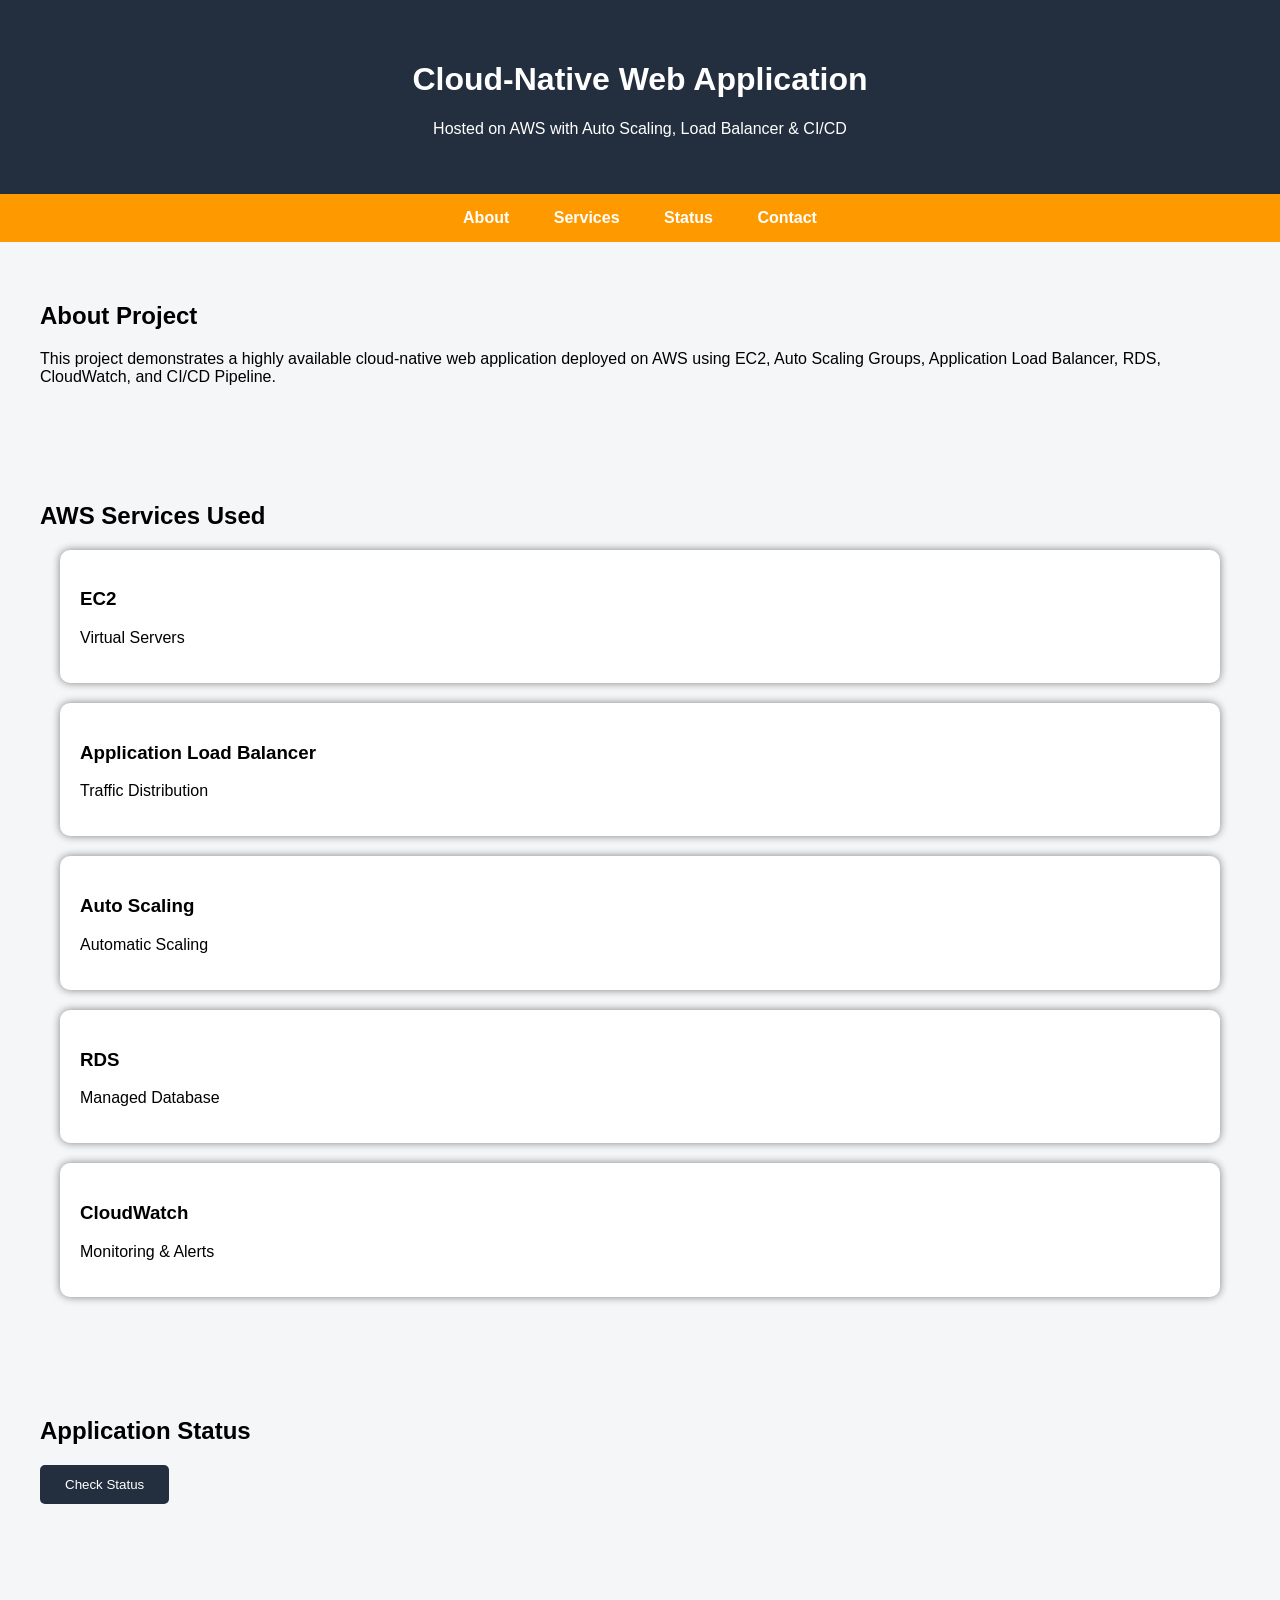
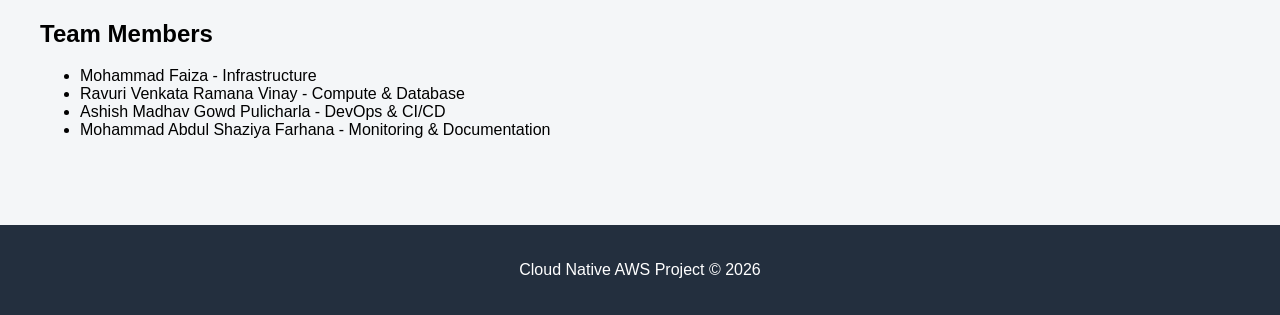
==== Website/index.html @ c8ef6564 "Added website files" ====
<!DOCTYPE html>
<html lang="en">
<head>
    <meta charset="UTF-8">
    <meta name="viewport" content="width=device-width, initial-scale=1.0">
    <title>Document</title>
    <link rel="StyleSheet" href="style.css">
</head>
<body>
    <!DOCTYPE html>
<html lang="en">
<head>
    <meta charset="UTF-8">
    <meta name="viewport" content="width=device-width, initial-scale=1.0">
    <title>Cloud-Native Web Application</title>
    <link rel="stylesheet" href="style.css">
</head>
<body>

<header>
    <h1>Cloud-Native Web Application</h1>
    <p>Hosted on AWS with Auto Scaling, Load Balancer & CI/CD</p>
</header>

<nav>
    <a href="#about">About</a>
    <a href="#services">Services</a>
    <a href="#status">Status</a>
    <a href="#contact">Contact</a>
</nav>

<section id="about">
    <h2>About Project</h2>
    <p>
        This project demonstrates a highly available cloud-native web application
        deployed on AWS using EC2, Auto Scaling Groups, Application Load Balancer,
        RDS, CloudWatch, and CI/CD Pipeline.
    </p>
</section>

<section id="services">
    <h2>AWS Services Used</h2>

    <div class="card">
        <h3>EC2</h3>
        <p>Virtual Servers</p>
    </div>

    <div class="card">
        <h3>Application Load Balancer</h3>
        <p>Traffic Distribution</p>
    </div>

    <div class="card">
        <h3>Auto Scaling</h3>
        <p>Automatic Scaling</p>
    </div>

    <div class="card">
        <h3>RDS</h3>
        <p>Managed Database</p>
    </div>

    <div class="card">
        <h3>CloudWatch</h3>
        <p>Monitoring & Alerts</p>
    </div>

</section>

<section id="status">
    <h2>Application Status</h2>

    <button onclick="showStatus()">Check Status</button>

    <p id="message"></p>

</section>

<section id="contact">

<h2>Team Members</h2>

<ul>
<li>Mohammad Faiza - Infrastructure</li>
<li>Ravuri Venkata Ramana Vinay - Compute & Database</li>
<li>Ashish Madhav Gowd Pulicharla - DevOps & CI/CD</li>
<li>Mohammad Abdul Shaziya Farhana - Monitoring & Documentation</li>
</ul>

</section>

<footer>

<p>Cloud Native AWS Project © 2026</p>

</footer>

<script src="script.js"></script>

</body>
</html>
</body>
</html>
---- Website/style.css ----
body{

margin:0;

font-family:Arial;

background:#f4f6f8;

}

header{

background:#232f3e;

color:white;

padding:40px;

text-align:center;

}

nav{

background:#ff9900;

padding:15px;

text-align:center;

}

nav a{

color:white;

text-decoration:none;

margin:20px;

font-weight:bold;

}

section{

padding:40px;

}

.card{

background:white;

padding:20px;

margin:20px;

border-radius:10px;

box-shadow:0px 0px 8px gray;

}

button{

padding:12px 25px;

background:#232f3e;

color:white;

border:none;

cursor:pointer;

border-radius:5px;

}

button:hover{

background:#37475a;

}

footer{

background:#232f3e;

color:white;

padding:20px;

text-align:center;

margin-top:30px;

}
---- Website/style.css ----
body{

margin:0;

font-family:Arial;

background:#f4f6f8;

}

header{

background:#232f3e;

color:white;

padding:40px;

text-align:center;

}

nav{

background:#ff9900;

padding:15px;

text-align:center;

}

nav a{

color:white;

text-decoration:none;

margin:20px;

font-weight:bold;

}

section{

padding:40px;

}

.card{

background:white;

padding:20px;

margin:20px;

border-radius:10px;

box-shadow:0px 0px 8px gray;

}

button{

padding:12px 25px;

background:#232f3e;

color:white;

border:none;

cursor:pointer;

border-radius:5px;

}

button:hover{

background:#37475a;

}

footer{

background:#232f3e;

color:white;

padding:20px;

text-align:center;

margin-top:30px;

}
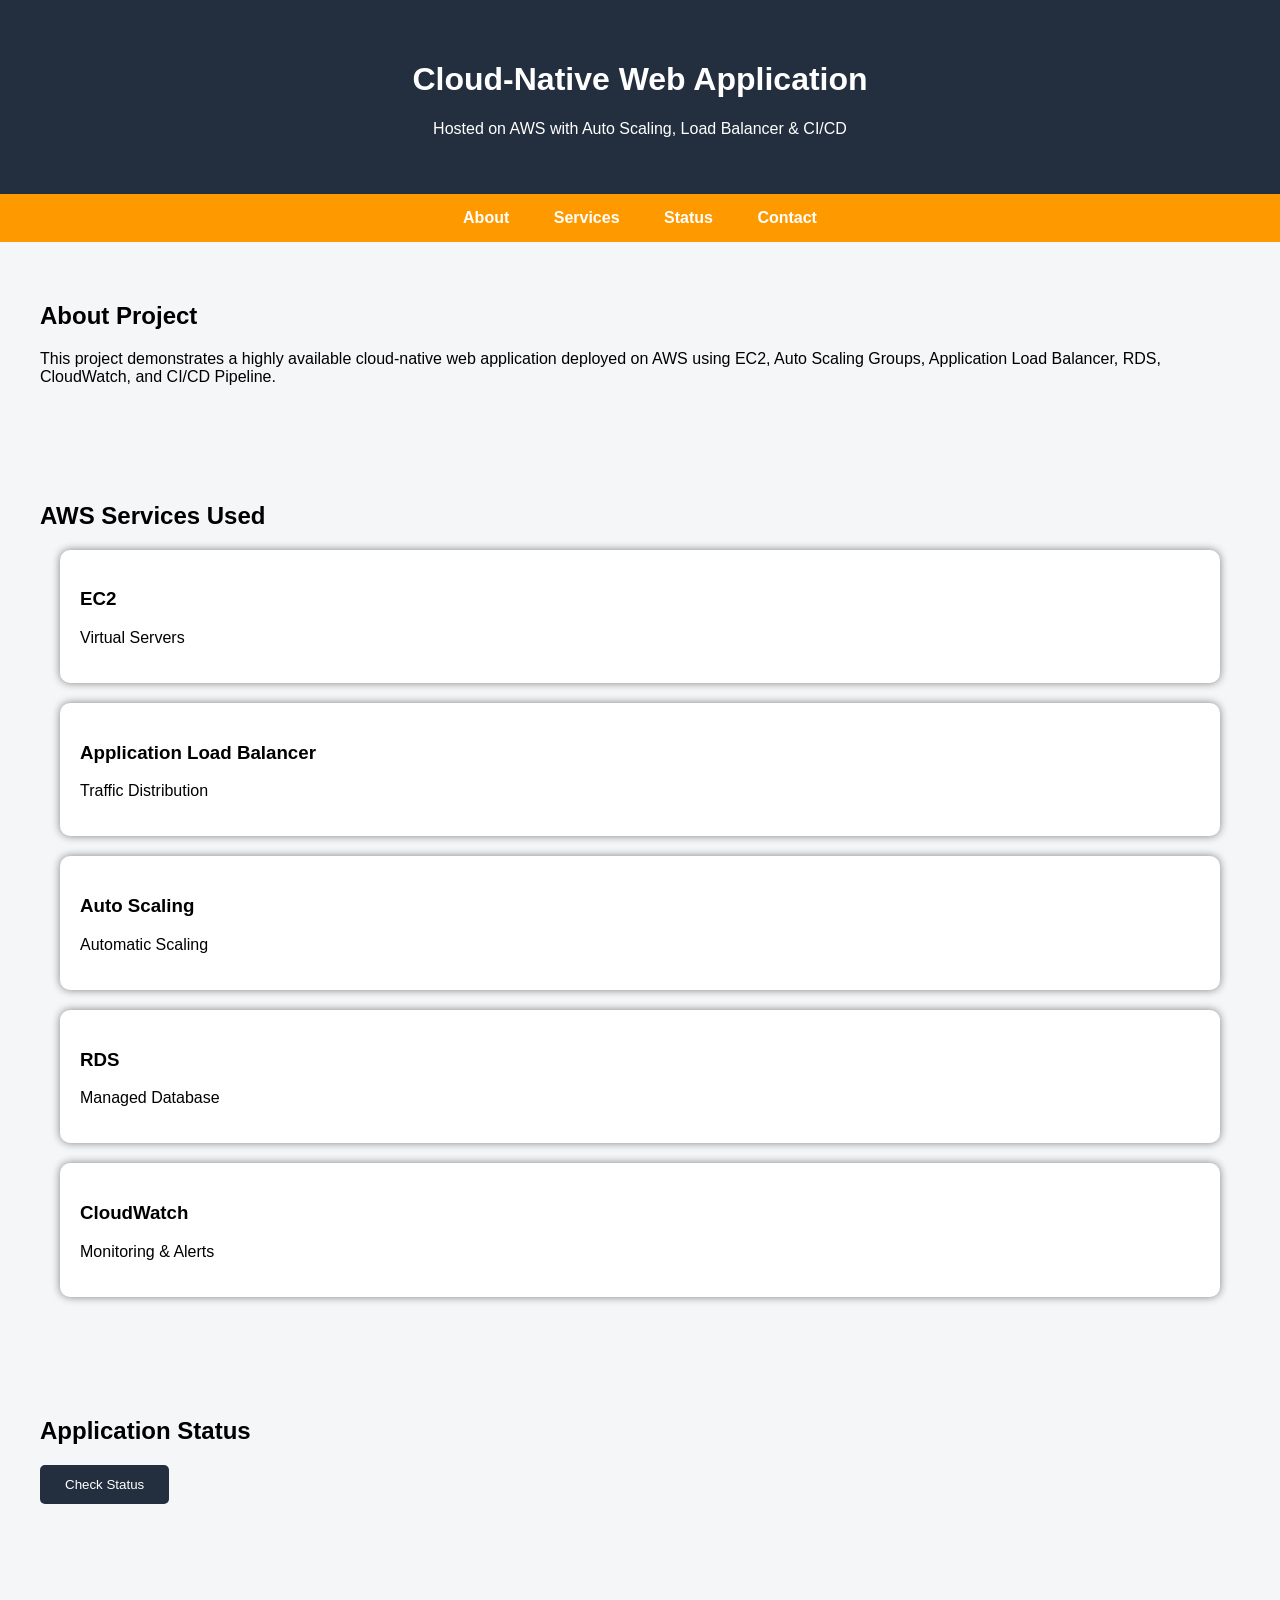
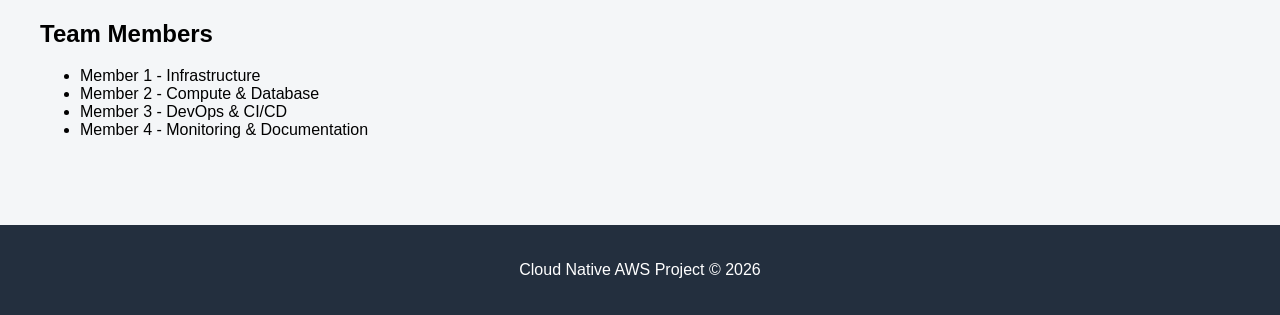
==== commit cf916bb9: "Added Website files" ====
--- a/Website/index.html
+++ b/Website/index.html
@@ -1,13 +1,4 @@
 <!DOCTYPE html>
-<html lang="en">
-<head>
-    <meta charset="UTF-8">
-    <meta name="viewport" content="width=device-width, initial-scale=1.0">
-    <title>Document</title>
-    <link rel="StyleSheet" href="style.css">
-</head>
-<body>
-    <!DOCTYPE html>
 <html lang="en">
 <head>
     <meta charset="UTF-8">
@@ -82,10 +73,10 @@
 <h2>Team Members</h2>
 
 <ul>
-<li>Mohammad Faiza - Infrastructure</li>
-<li>Ravuri Venkata Ramana Vinay - Compute & Database</li>
-<li>Ashish Madhav Gowd Pulicharla - DevOps & CI/CD</li>
-<li>Mohammad Abdul Shaziya Farhana - Monitoring & Documentation</li>
+<li>Member 1 - Infrastructure</li>
+<li>Member 2 - Compute & Database</li>
+<li>Member 3 - DevOps & CI/CD</li>
+<li>Member 4 - Monitoring & Documentation</li>
 </ul>
 
 </section>
@@ -99,6 +90,4 @@
 <script src="script.js"></script>
 
 </body>
-</html>
-</body>
 </html>
